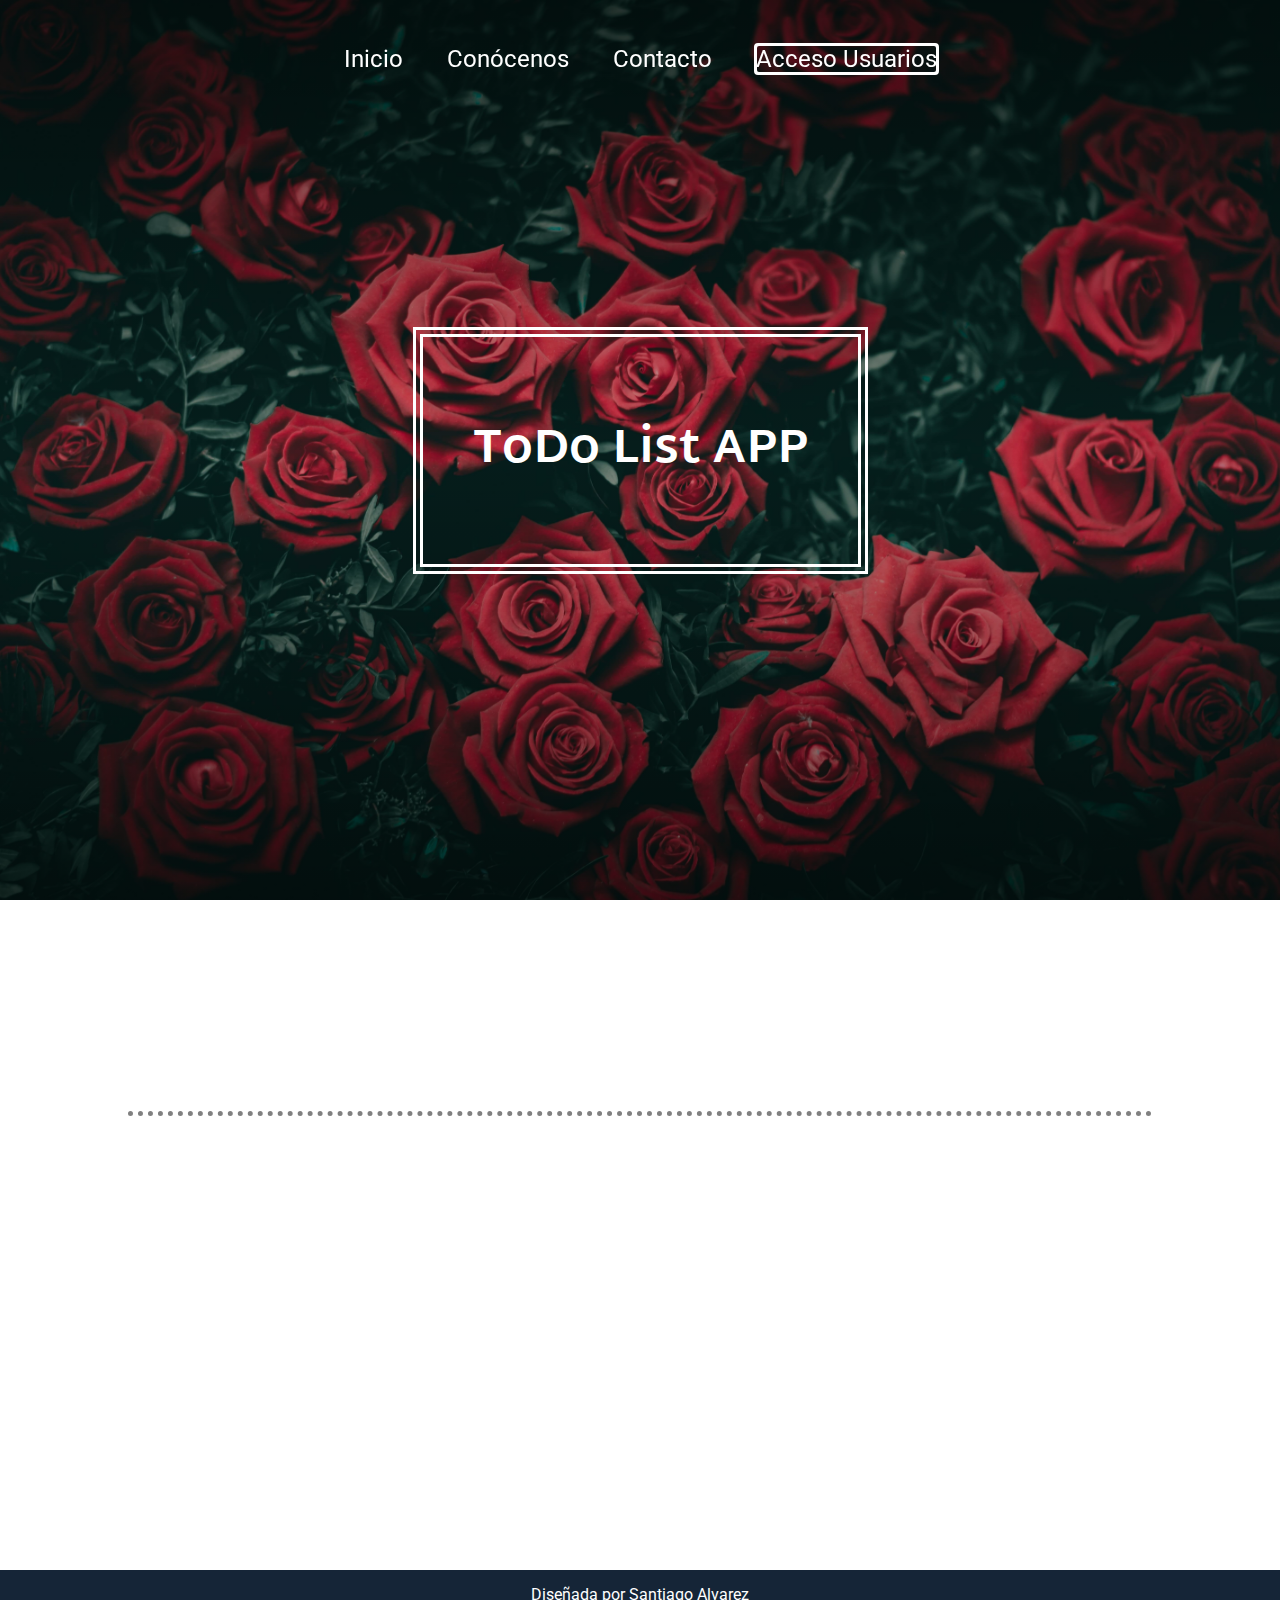
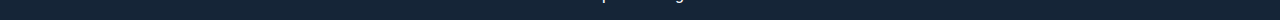
==== index.html @ 4a8f6826 "primer commit de nueva ruta proyecto" ====
<!DOCTYPE html>
<html lang="es">
<head>
	<meta charset="UTF-8">
	<title>Lista de Tareas - ToDo List APP</title>
	<link href="https://fonts.googleapis.com/css?family=Martel+Sans|Roboto&display=swap" rel="stylesheet"> 
	<link rel="stylesheet" href="css/estilos.css">
	<link rel="stylesheet" href="css/animate.css">
	<script src="js/wow.min.js"></script>
	<script>
		new WOW().init();
	</script>
	<script>  
		function validation()  
		{  
			var nombre=document.f1.txt_nombre.value;  
			var apellido=document.f1.txt_apeliido.value;  
			var email=document.f1.txt_email.value;

			if(nombre.length=="" && apellido.length=="" && email.length=="") {  
				alert("Por favor, llene todos los campos");  
				return false;  
			}  
			else  
			{  
				if(nombre.length=="") {  
					alert("El campo Nombre está vacío");  
					return false;  
				}   
				if (apellido.length=="") {  
					alert("El campo Apellido está vacío");  
					return false;  
				}
				if(email.length==""){
					alert("El campo Email está vacío");
					return false;
				}  
			}                             
		}  
</script> 

</head> 
<body>
	<nav>
		<ul>
			<li class="wow bounceInDown" data-wow-duration="2s" data-wow-delay=".5s"><a href="#">Inicio</a></li>
			<li class="wow bounceInDown" data-wow-duration="2s" data-wow-delay="1s"><a href="#descripcion">Conócenos</a></li>
			<li class="wow bounceInDown" data-wow-duration="2s" data-wow-delay="1.5s"><a href="#contacto">Contacto</a></li>
			<li class="wow bounceInDown" data-wow-duration="2s" data-wow-delay="2s"><a id="acceso" href="./login.html">Acceso Usuarios</a></li>
		</ul>
	</nav>
	<header> 
		<div class="contenedor">
			<div class="contenedortitulo">
			<h1 class="wow bounceInRight" data-wow-delay="2s" data-wow-duration="3s">ToDo List APP</h1>
		</div>
	</div>
	</header>

	<main>
		<div class="descripcion">
			<div class="contenedor">
				<article>
					<h3 class="wow fadeInRight" data-wow-duration="3s">Sobre ToDoList</h3>
					<p class="wow rotateInDownRight" data-wow-duration="3s">ToDoList es una aplicación organizadora de tareas basada en la nube. Permite a los usuarios gestionar sus tareas desde cualquier lugar. Organiza tus tareas, listas y recordatorios en una aplicación fácil de tareas pendientes. ToDoList se sincroniza de manera fluida en todos tus dispositivos, haciendo que tu lista de tareas pendientes sea accesible en todos lados.</p>
				</article>
			</div>
		</div>
		</div>
		<div class="contacto">
			<div class="contenedor">
				<h1>Contacto</h1>
				<form class="wow fadeInRight" data-wow-duration="3s" action="envia.php" method="post">
						<div><p>Para realizar una contratación de nuestra APP, complete el siguiente formulario</p></div>
						<div><p>Todos los campos marcados con * son requeridos.</p></div>
						<br>
						<fieldset title="Datos Personales" id="fld_datos_personales">
						<legend>Datos Personales</legend>
							<div><label>Nombre*: <input type="text" id="txt_nombre" name="txt_nombre" value="" required maxlength="100"></label></div>
							<br>
							<div><label>Apellido*: <input type="text" id="txt_apellido" name="txt_apellido" value="" required maxlength="100"></label></div>
							<br>
							<div><label>Email*: <input type="email" id="txt_email" name="txt_email" value="" required></label></div>
							<br>
							<div><textarea name="comentario" rows="5" cols="50">Escribe aquí tu comentario: </textarea></div>
						</fieldset>
						<div><input type="submit" name="btn_enviar" value="Enviar"></div>
				</form>
			</div>
		</div>
	</main>
	<footer>
		<div class="contenedor">
			<p>Diseñada por Santiago Alvarez</p>
		</div>
	</footer>
</body>
</html>
---- css/estilos.css ----
*{
	margin: 0;
	padding: 0;
	box-sizing: border-box;
	font-family: 'Roboto', sans-serif; 
 }
 body{
 		background: #ffffff;
 }
 header{
 		background:linear-gradient(
 			rgba(0,0,0,.6),
 			rgba(0,0,0,.2),
 			rgba(0,0,0,.6)
 			), url('../img/header.jpg'); 
 		width: 100%;
 		height: 100vh;
 		background-size: cover;
 		background-position: center;
 }
 

 /* MENU */
 nav{
 	position: fixed;
 	width: 100%;
 }
 nav ul{
		text-align: center;
		list-style: none;
		margin-top: 25px;
 }

 nav ul li{
 	display: inline-block;
 	padding: 20px;
 	transition: all .3s ease-in;
 }
nav ul li:hover{
	transform: scale(1.1);
	
}
	
 nav ul li a{
 	text-decoration: none;
 	color: #fff;
 	font-size: 24px;
 }
 
nav ul li:hover a{
	border-bottom: 1px solid #fff;
}

#acceso{
	outline: auto;
}

/* HEADER */

.contenedor{
	width: 80%;
	margin: 0 auto;
}

.contenedortitulo{
		height: 100vh;
		display: flex;
		justify-content: center;
		align-items: center;
}

.contenedortitulo h1{
	font-size: 48px;
	color: #fff;
	border: 10px double #fff;
	padding: 70px 50px;
	font-family: 'Martel Sans', sans-serif;
}


/* PRINCIPAL */

article{
	padding-top: 50px;
	text-align: center;
	border-bottom: 5px dotted gray;
	margin-bottom: 20px;
}

article h3{
	font-size: 32px;
	padding: 0 0 30px 0;
}

article p{
	font-size: 18px;
	margin-bottom: 30px;
}


/* Seccion Contacto */

 .contacto{
 	background: url('../img/llamada.jpg');
 	width: 100%;
 	height: auto;
 	background-position: center;
 	background-size: cover;
 	background-attachment: fixed;
 	padding: 20px 0;
 }

h1{
	text-align: center;
	font-size: 1em;
 	color: #fff;
}

fieldset{
	display: inline-block;
}

 form{
	margin-bottom: 20px;
 	text-align: center;
	font-size: 1em;
 	color: #fff;
 	padding-top: 20px;
 }

form p label{
	display:inline-block;
	color: #fff;
}

 form input[type="submit"]{
	padding: 10px 20px;
	margin-top: 20px;
 	border: none;
 	background: #ffa630;
 	color: #fff;
 	font-size: 1em;
 	border-radius: 2px; 
	transition: all .3s ease;
 }

 form input[type="submit"]:hover{
 	transform: scale(1.1);
 }

/* Footer */

footer{
	background: #152537;
	height: 50px;
	text-align: center;
	padding-top: 15px;
}

footer p{
	color: #fff;
	box-sizing: border-box;
}
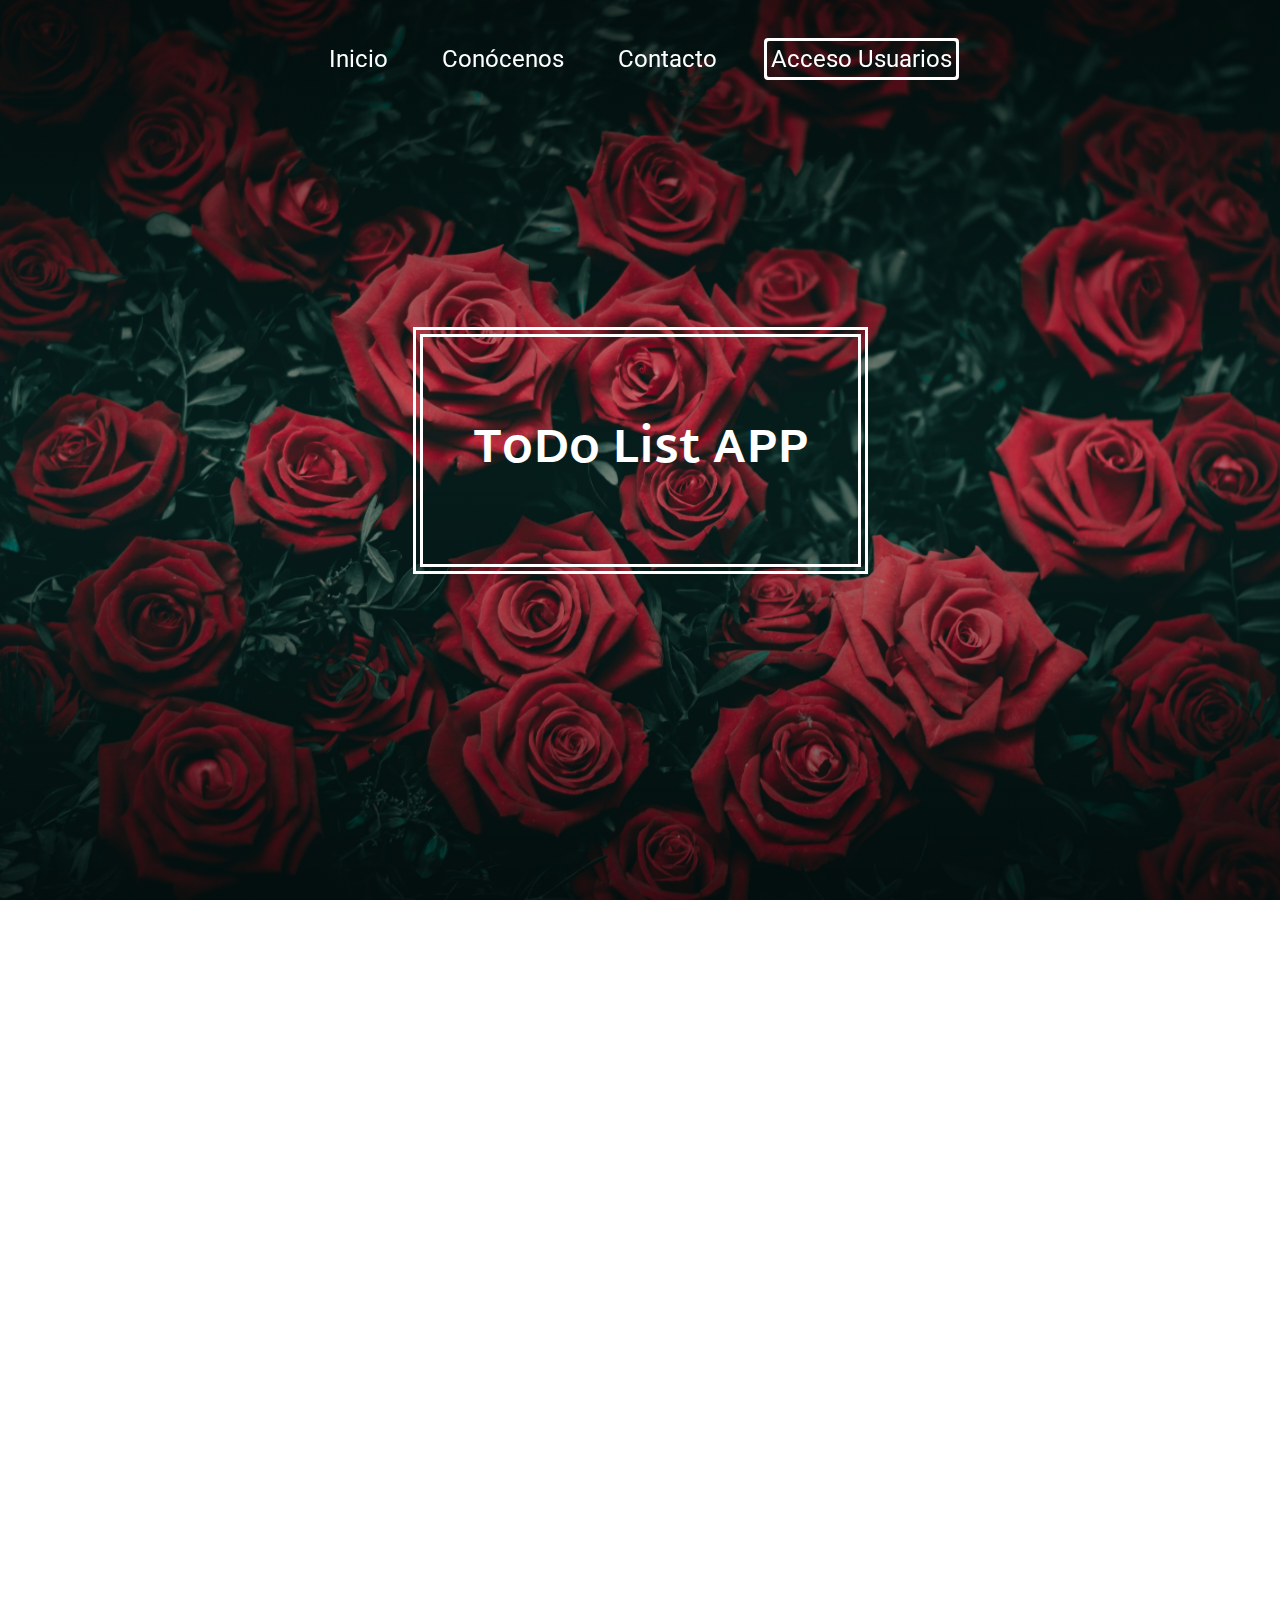
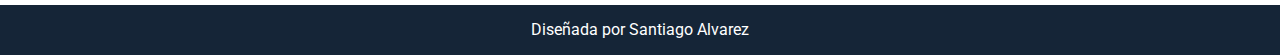
==== commit 6bf19de9: "cambios en controladores php, validacion de uso cambio de referencias en index y de acceso al inicio" ====
--- a/index.html
+++ b/index.html
@@ -46,7 +46,7 @@
 			<li class="wow bounceInDown" data-wow-duration="2s" data-wow-delay=".5s"><a href="#">Inicio</a></li>
 			<li class="wow bounceInDown" data-wow-duration="2s" data-wow-delay="1s"><a href="#descripcion">Conócenos</a></li>
 			<li class="wow bounceInDown" data-wow-duration="2s" data-wow-delay="1.5s"><a href="#contacto">Contacto</a></li>
-			<li class="wow bounceInDown" data-wow-duration="2s" data-wow-delay="2s"><a id="acceso" href="./login.html">Acceso Usuarios</a></li>
+			<li class="wow bounceInDown" data-wow-duration="2s" data-wow-delay="2s"><a id="acceso" href="./login-clientes.html" target="_blank">Acceso Usuarios</a></li>
 		</ul>
 	</nav>
 	<header> 
@@ -70,7 +70,7 @@
 		<div class="contacto">
 			<div class="contenedor">
 				<h1>Contacto</h1>
-				<form class="wow fadeInRight" data-wow-duration="3s" action="envia.php" method="post">
+				<form class="wow fadeInRight" data-wow-duration="3s" action="./php/envia.php" method="post">
 						<div><p>Para realizar una contratación de nuestra APP, complete el siguiente formulario</p></div>
 						<div><p>Todos los campos marcados con * son requeridos.</p></div>
 						<br>
@@ -80,9 +80,9 @@
 							<br>
 							<div><label>Apellido*: <input type="text" id="txt_apellido" name="txt_apellido" value="" required maxlength="100"></label></div>
 							<br>
-							<div><label>Email*: <input type="email" id="txt_email" name="txt_email" value="" required></label></div>
+							<div><label>Email*: <input type="email" id="txt_email" name="txt_email" value="" required maxlength="100"></label></div>
 							<br>
-							<div><textarea name="comentario" rows="5" cols="50">Escribe aquí tu comentario: </textarea></div>
+							<div><textarea id="txt_mensaje" name="comentario" rows="5" cols="50">Escribe aquí tu comentario: </textarea></div>
 						</fieldset>
 						<div><input type="submit" name="btn_enviar" value="Enviar"></div>
 				</form>
--- a/css/estilos.css
+++ b/css/estilos.css
@@ -42,6 +42,7 @@
 }
 	
  nav ul li a{
+	padding: 5px;
  	text-decoration: none;
  	color: #fff;
  	font-size: 24px;
@@ -63,10 +64,10 @@
 }
 
 .contenedortitulo{
-		height: 100vh;
-		display: flex;
-		justify-content: center;
-		align-items: center;
+	height: 100vh;
+	display: flex;
+	justify-content: center;
+	align-items: center;
 }
 
 .contenedortitulo h1{
@@ -81,14 +82,13 @@
 /* PRINCIPAL */
 
 article{
-	padding-top: 50px;
+	padding: 30px;
 	text-align: center;
-	border-bottom: 5px dotted gray;
-	margin-bottom: 20px;
+	margin-bottom: 10px;
 }
 
 article h3{
-	font-size: 32px;
+	font-size: 2em;
 	padding: 0 0 30px 0;
 }
 
@@ -112,7 +112,7 @@
 
 h1{
 	text-align: center;
-	font-size: 1em;
+	font-size: 2em;
  	color: #fff;
 }
 
